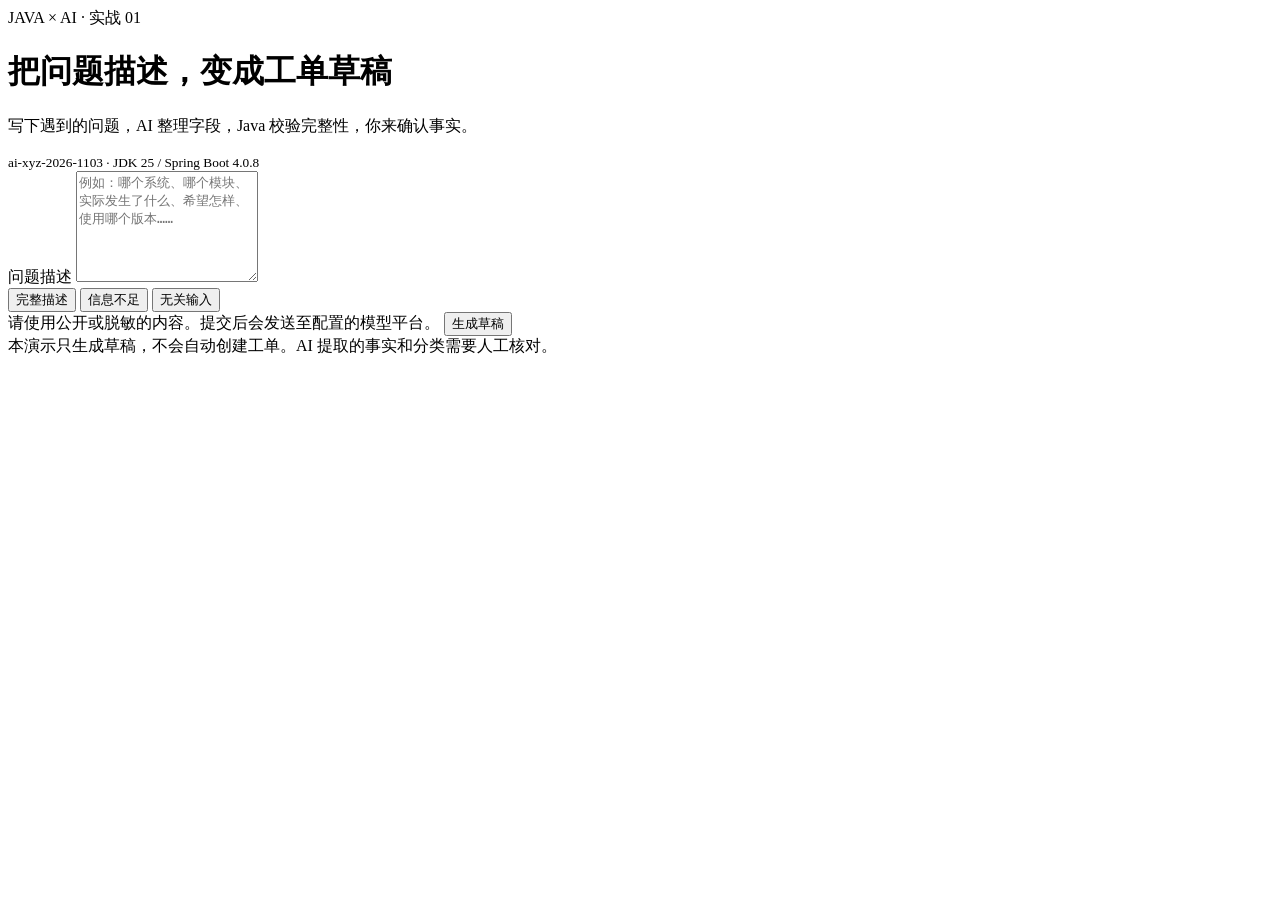
==== src/main/resources/static/index.html @ 2e580913 "feat: initialize AI ticket draft application" ====
<!doctype html>
<html lang="zh-CN">
<head>
    <meta charset="utf-8">
    <meta name="viewport" content="width=device-width, initial-scale=1">
    <title>AI 工单草稿 · ai-xyz-2026-1103</title>
    <link rel="stylesheet" href="/app.css">
    <script src="/app.js" defer></script>
</head>
<body>
<main>
    <header>
        <span class="badge">JAVA × AI · 实战 01</span>
        <h1>把问题描述，变成工单草稿</h1>
        <p>写下遇到的问题，AI 整理字段，Java 校验完整性，你来确认事实。</p>
        <small>ai-xyz-2026-1103 · JDK 25 / Spring Boot 4.0.8</small>
    </header>
    <section class="panel">
        <form id="draft-form">
            <label for="description">问题描述</label>
            <textarea id="description" maxlength="4000" rows="7" required
                      placeholder="例如：哪个系统、哪个模块、实际发生了什么、希望怎样、使用哪个版本……"></textarea>
            <div class="examples" aria-label="示例描述">
                <button type="button" data-example="complete">完整描述</button>
                <button type="button" data-example="missing">信息不足</button>
                <button type="button" data-example="unrelated">无关输入</button>
            </div>
            <div class="actions">
                <span>请使用公开或脱敏的内容。提交后会发送至配置的模型平台。</span>
                <button id="submit-button" type="submit">生成草稿</button>
            </div>
        </form>
    </section>
    <section id="result" class="panel" aria-live="polite" hidden>
        <h2 id="result-title">生成结果</h2>
        <p id="result-message"></p>
        <dl id="draft-fields"></dl>
        <p id="result-meta" class="meta"></p>
        <details>
            <summary>查看接口 JSON</summary>
            <pre id="result-json"></pre>
        </details>
    </section>
    <footer>本演示只生成草稿，不会自动创建工单。AI 提取的事实和分类需要人工核对。</footer>
</main>
</body>
</html>
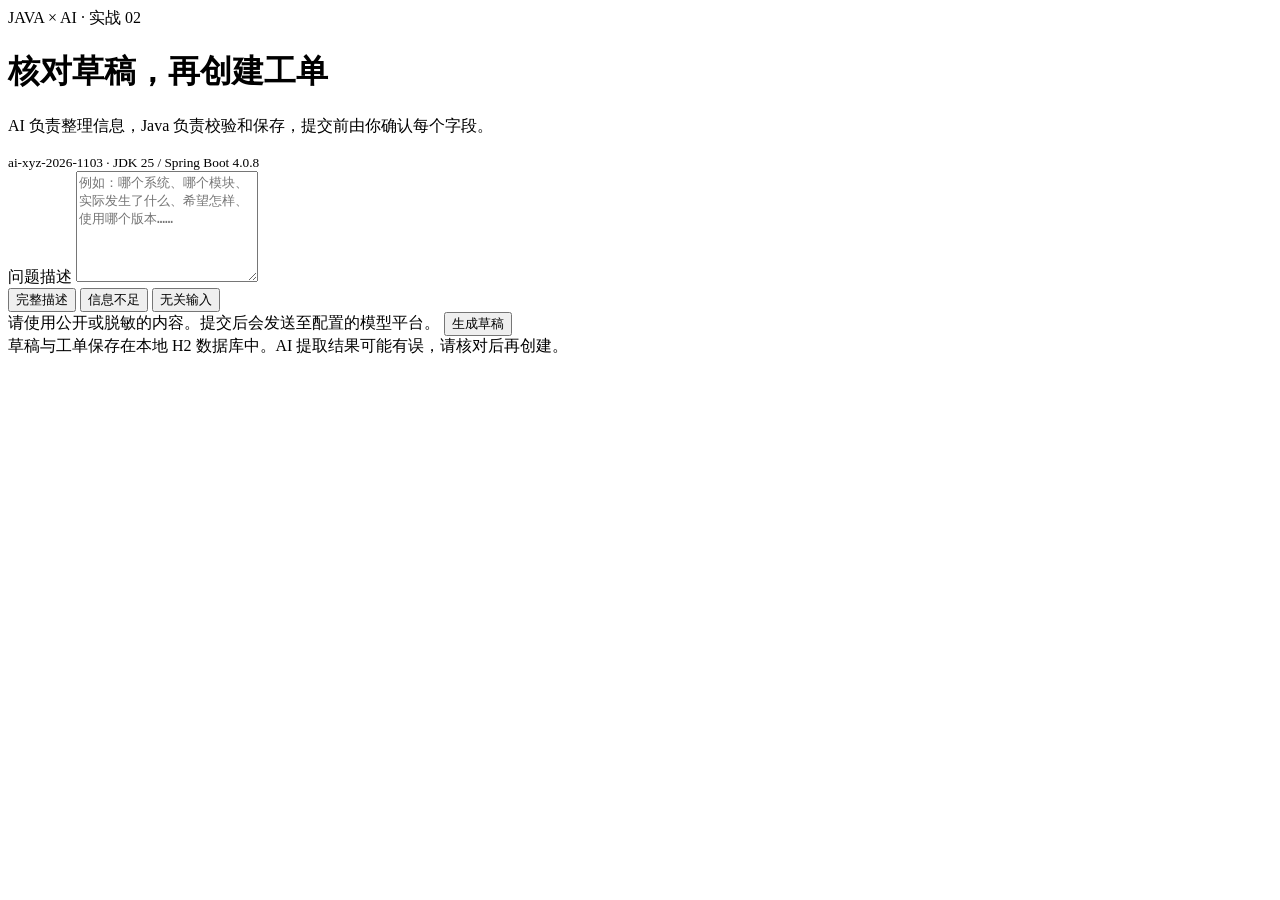
==== commit 26bd1fe8: "feat: create tickets from confirmed AI drafts" ====
--- a/src/main/resources/static/index.html
+++ b/src/main/resources/static/index.html
@@ -10,9 +10,9 @@
 <body>
 <main>
     <header>
-        <span class="badge">JAVA × AI · 实战 01</span>
-        <h1>把问题描述，变成工单草稿</h1>
-        <p>写下遇到的问题，AI 整理字段，Java 校验完整性，你来确认事实。</p>
+        <span class="badge">JAVA × AI · 实战 02</span>
+        <h1>核对草稿，再创建工单</h1>
+        <p>AI 负责整理信息，Java 负责校验和保存，提交前由你确认每个字段。</p>
         <small>ai-xyz-2026-1103 · JDK 25 / Spring Boot 4.0.8</small>
     </header>
     <section class="panel">
@@ -34,14 +34,16 @@
     <section id="result" class="panel" aria-live="polite" hidden>
         <h2 id="result-title">生成结果</h2>
         <p id="result-message"></p>
-        <dl id="draft-fields"></dl>
+        <div id="draft-fields" class="draft-fields"></div>
+        <button id="confirm-button" type="button" hidden>确认并创建工单</button>
+        <p id="ticket-success" role="status" hidden></p>
         <p id="result-meta" class="meta"></p>
         <details>
             <summary>查看接口 JSON</summary>
             <pre id="result-json"></pre>
         </details>
     </section>
-    <footer>本演示只生成草稿，不会自动创建工单。AI 提取的事实和分类需要人工核对。</footer>
+    <footer>草稿与工单保存在本地 H2 数据库中。AI 提取结果可能有误，请核对后再创建。</footer>
 </main>
 </body>
 </html>
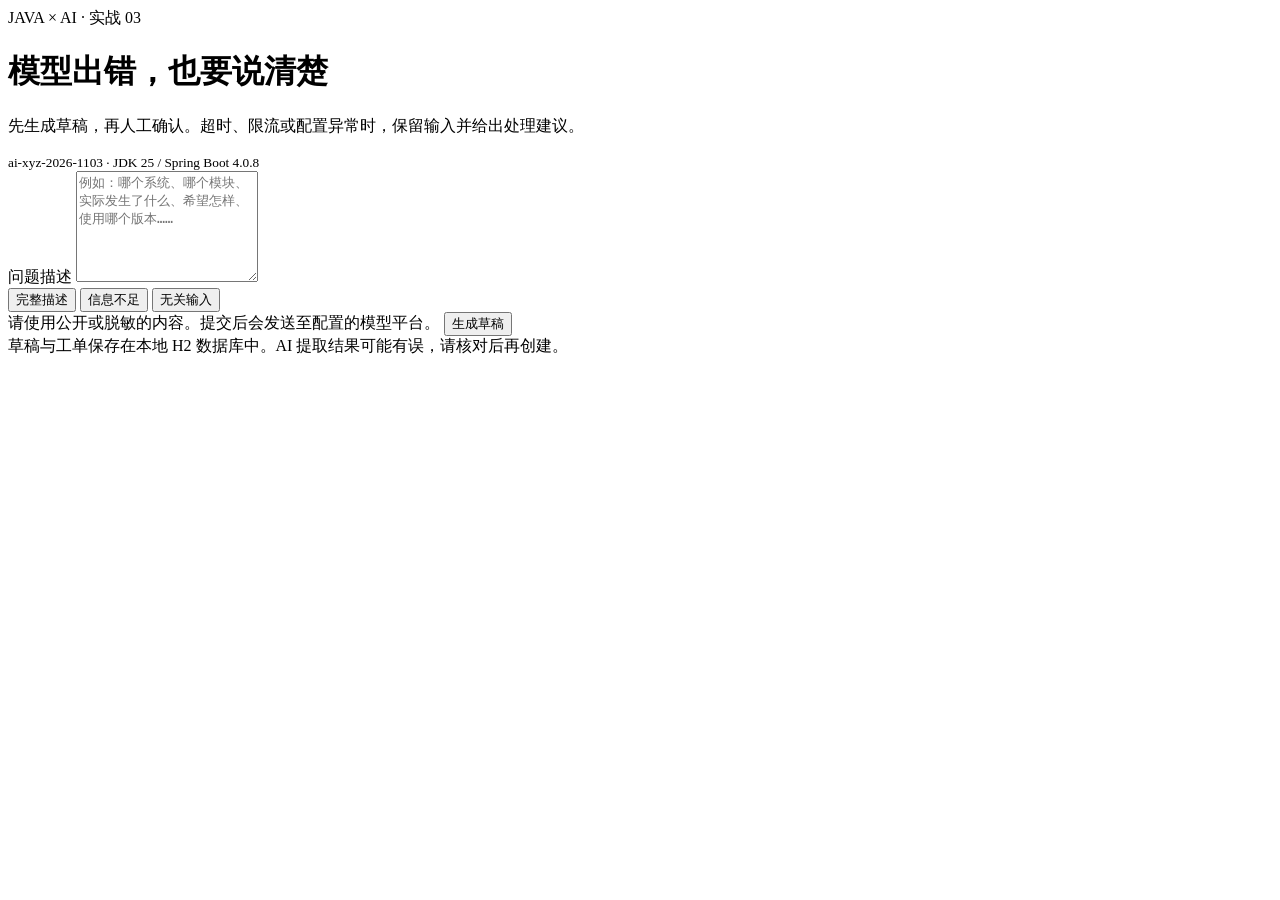
==== commit af84ad83: "feat: handle model failures with bounded retries and local demos" ====
--- a/src/main/resources/static/index.html
+++ b/src/main/resources/static/index.html
@@ -10,12 +10,26 @@
 <body>
 <main>
     <header>
-        <span class="badge">JAVA × AI · 实战 02</span>
-        <h1>核对草稿，再创建工单</h1>
-        <p>AI 负责整理信息，Java 负责校验和保存，提交前由你确认每个字段。</p>
+        <span class="badge">JAVA × AI · 实战 03</span>
+        <h1>模型出错，也要说清楚</h1>
+        <p>先生成草稿，再人工确认。超时、限流或配置异常时，保留输入并给出处理建议。</p>
         <small>ai-xyz-2026-1103 · JDK 25 / Spring Boot 4.0.8</small>
     </header>
     <section class="panel">
+        <div id="demo-controls" hidden>
+            <strong>本地故障演示 · 不调用真实模型</strong>
+            <label for="demo-scenario">模拟场景</label>
+            <select id="demo-scenario">
+                <option value="success">正常返回</option>
+                <option value="timeout">响应超时（不自动重试）</option>
+                <option value="rate_limit">429 请求受限（不自动重试）</option>
+                <option value="auth">401 密钥错误（不自动重试）</option>
+                <option value="quota">429 配额不足（不自动重试）</option>
+                <option value="recover">503 后恢复（共调用两次）</option>
+                <option value="unavailable">持续 503（两次后停止）</option>
+                <option value="retry_after">503 要求等待 10 秒（本次不重试）</option>
+            </select>
+        </div>
         <form id="draft-form">
             <label for="description">问题描述</label>
             <textarea id="description" maxlength="4000" rows="7" required
@@ -34,6 +48,7 @@
     <section id="result" class="panel" aria-live="polite" hidden>
         <h2 id="result-title">生成结果</h2>
         <p id="result-message"></p>
+        <p id="result-action" hidden></p>
         <div id="draft-fields" class="draft-fields"></div>
         <button id="confirm-button" type="button" hidden>确认并创建工单</button>
         <p id="ticket-success" role="status" hidden></p>
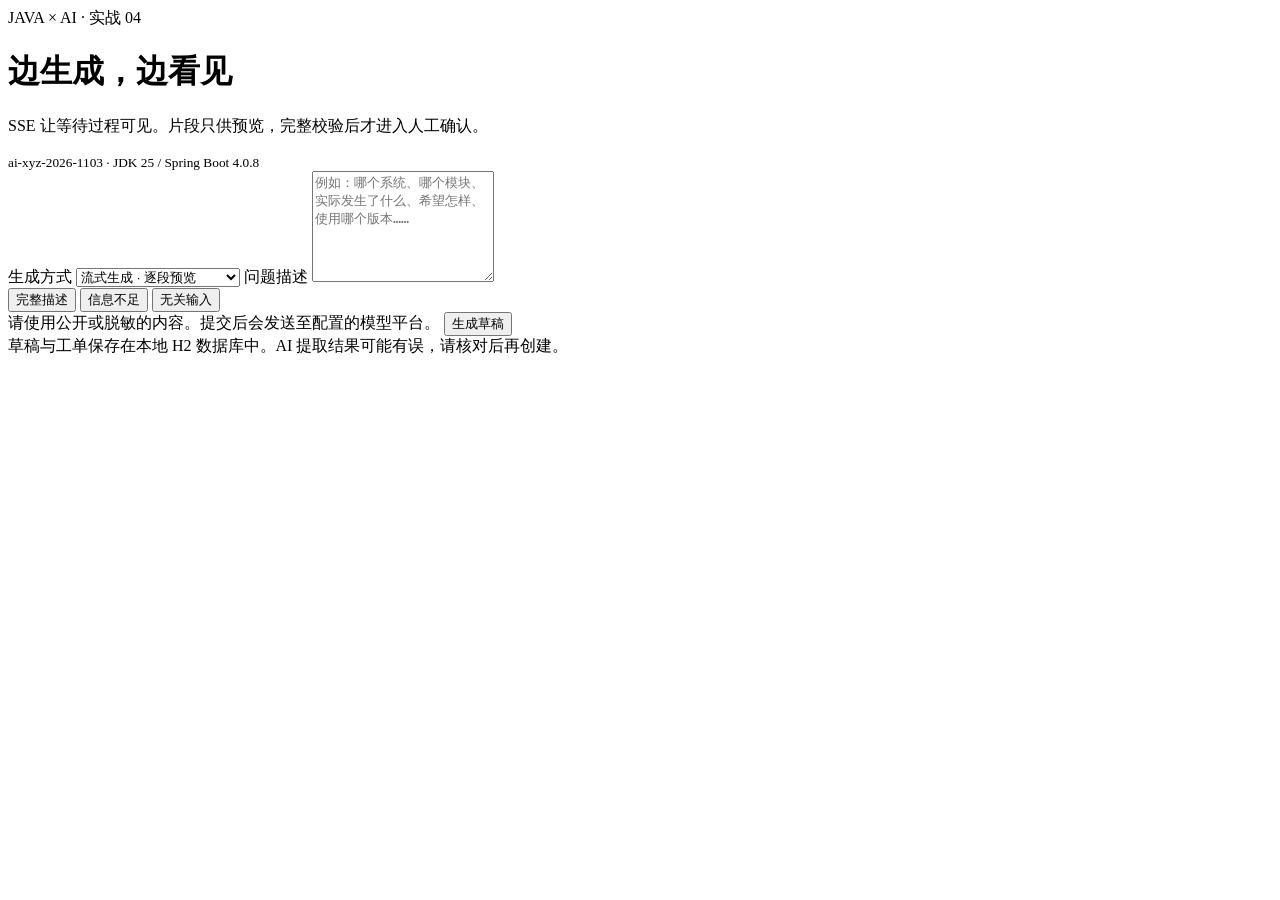
==== commit b1ff82e5: "feat: stream validated ticket drafts over SSE" ====
--- a/src/main/resources/static/index.html
+++ b/src/main/resources/static/index.html
@@ -5,14 +5,14 @@
     <meta name="viewport" content="width=device-width, initial-scale=1">
     <title>AI 工单草稿 · ai-xyz-2026-1103</title>
     <link rel="stylesheet" href="/app.css">
-    <script src="/app.js" defer></script>
+    <script src="/app.js" type="module"></script>
 </head>
 <body>
 <main>
     <header>
-        <span class="badge">JAVA × AI · 实战 03</span>
-        <h1>模型出错，也要说清楚</h1>
-        <p>先生成草稿，再人工确认。超时、限流或配置异常时，保留输入并给出处理建议。</p>
+        <span class="badge">JAVA × AI · 实战 04</span>
+        <h1>边生成，边看见</h1>
+        <p>SSE 让等待过程可见。片段只供预览，完整校验后才进入人工确认。</p>
         <small>ai-xyz-2026-1103 · JDK 25 / Spring Boot 4.0.8</small>
     </header>
     <section class="panel">
@@ -20,17 +20,23 @@
             <strong>本地故障演示 · 不调用真实模型</strong>
             <label for="demo-scenario">模拟场景</label>
             <select id="demo-scenario">
-                <option value="success">正常返回</option>
-                <option value="timeout">响应超时（不自动重试）</option>
+                <option value="success">正常返回（流式逐段输出）</option>
+                <option value="disconnect">片段后中断（不形成草稿）</option>
+                <option value="missing_finish">无正常结束标记</option>
+                <option value="invalid">完整输出但 JSON 非法</option>
+                <option value="truncated">被截断（length）</option>
+                <option value="timeout">响应超时（流式总时限 12 秒）</option>
                 <option value="rate_limit">429 请求受限（不自动重试）</option>
                 <option value="auth">401 密钥错误（不自动重试）</option>
                 <option value="quota">429 配额不足（不自动重试）</option>
-                <option value="recover">503 后恢复（共调用两次）</option>
-                <option value="unavailable">持续 503（两次后停止）</option>
+                <option value="recover">503 后恢复（普通模式重试，流式不重试）</option>
+                <option value="unavailable">持续 503（普通模式两次，流式一次）</option>
                 <option value="retry_after">503 要求等待 10 秒（本次不重试）</option>
             </select>
         </div>
         <form id="draft-form">
+            <label for="generation-mode">生成方式</label>
+            <select id="generation-mode"><option value="stream">流式生成 · 逐段预览</option><option value="normal">普通生成 · 等待完整结果</option></select>
             <label for="description">问题描述</label>
             <textarea id="description" maxlength="4000" rows="7" required
                       placeholder="例如：哪个系统、哪个模块、实际发生了什么、希望怎样、使用哪个版本……"></textarea>
@@ -41,9 +47,16 @@
             </div>
             <div class="actions">
                 <span>请使用公开或脱敏的内容。提交后会发送至配置的模型平台。</span>
+                <button id="cancel-button" type="button" hidden>停止等待</button>
                 <button id="submit-button" type="submit">生成草稿</button>
             </div>
         </form>
+    </section>
+    <section id="stream-panel" class="panel" hidden>
+        <h2>生成过程</h2>
+        <p id="stream-status" role="status"></p>
+        <p id="stream-timing" class="meta"></p>
+        <details id="stream-preview"><summary>模型原始输出 · 未校验，仅供预览</summary><pre id="stream-text"></pre></details>
     </section>
     <section id="result" class="panel" aria-live="polite" hidden>
         <h2 id="result-title">生成结果</h2>
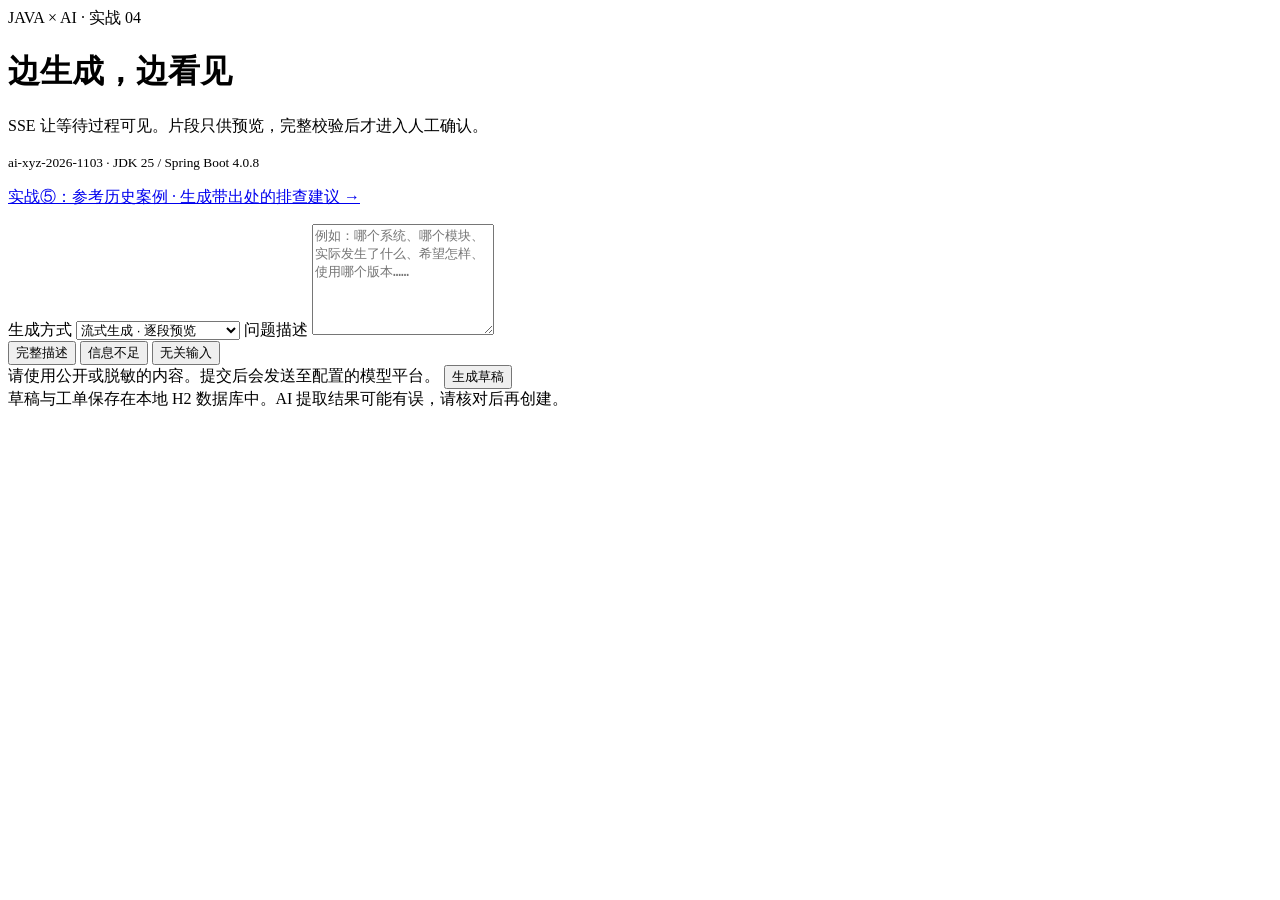
==== commit 902928b8: "feat: add cited historical-case advice with local RAG" ====
--- a/src/main/resources/static/index.html
+++ b/src/main/resources/static/index.html
@@ -15,6 +15,7 @@
         <p>SSE 让等待过程可见。片段只供预览，完整校验后才进入人工确认。</p>
         <small>ai-xyz-2026-1103 · JDK 25 / Spring Boot 4.0.8</small>
     </header>
+    <p><a href="/knowledge.html">实战⑤：参考历史案例 · 生成带出处的排查建议 →</a></p>
     <section class="panel">
         <div id="demo-controls" hidden>
             <strong>本地故障演示 · 不调用真实模型</strong>
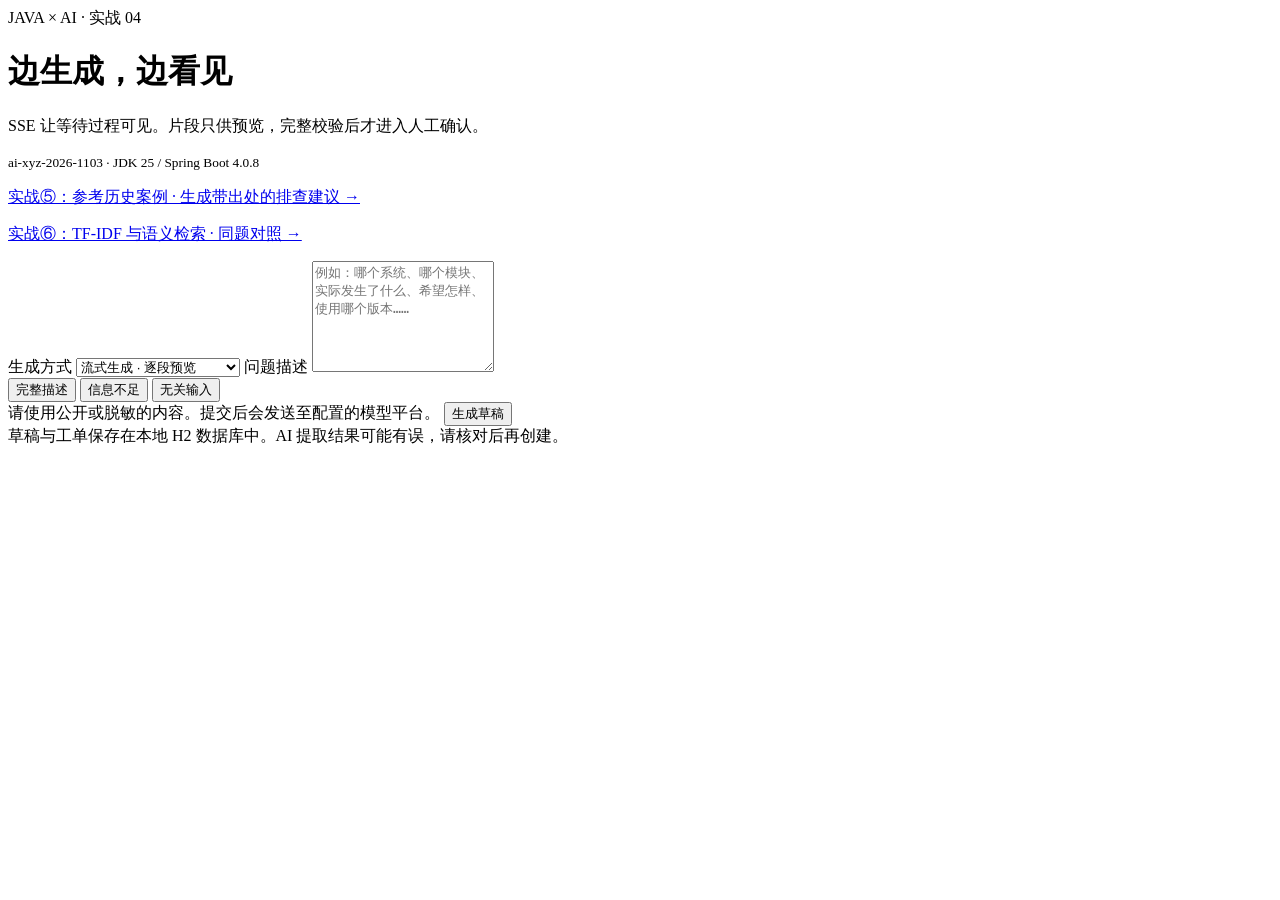
==== commit fc116bad: "feat: add embedding retrieval and historical-case comparison" ====
--- a/src/main/resources/static/index.html
+++ b/src/main/resources/static/index.html
@@ -16,6 +16,7 @@
         <small>ai-xyz-2026-1103 · JDK 25 / Spring Boot 4.0.8</small>
     </header>
     <p><a href="/knowledge.html">实战⑤：参考历史案例 · 生成带出处的排查建议 →</a></p>
+    <p><a href="/retrieval.html">实战⑥：TF-IDF 与语义检索 · 同题对照 →</a></p>
     <section class="panel">
         <div id="demo-controls" hidden>
             <strong>本地故障演示 · 不调用真实模型</strong>
